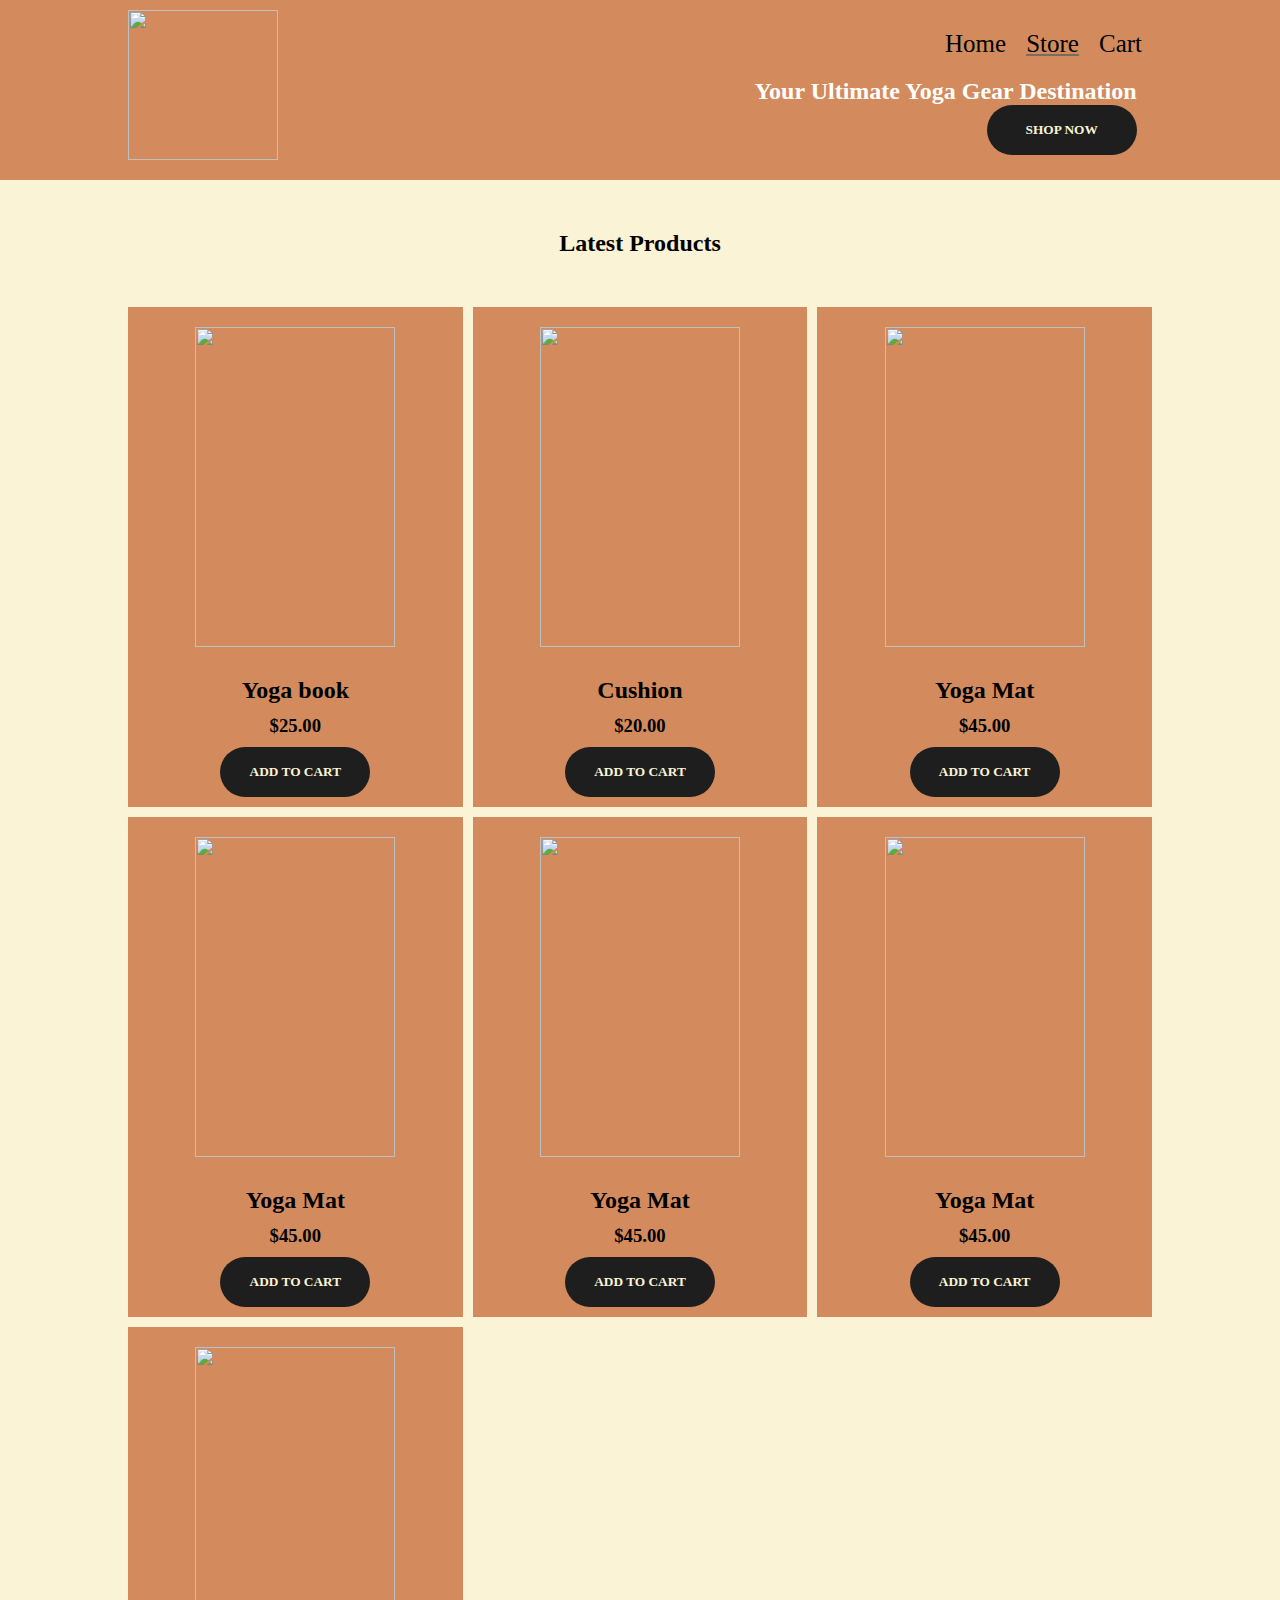
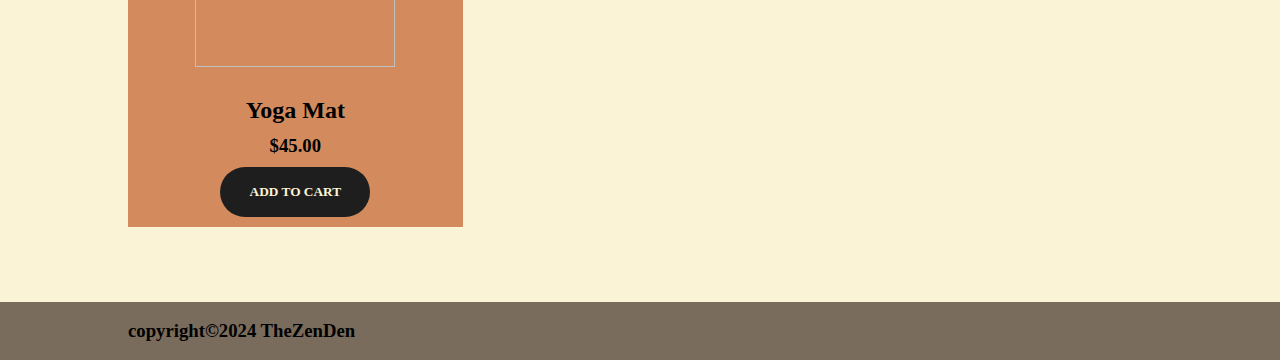
==== store.html @ ea784aff "Aesthetic changes to nav bar, footer, colour etc." ====
<!DOCTYPE html>
<html lang="en">

<head>
    <meta charset="UTF-8">
    <meta name="viewport" content="width=device-width, initial-scale=1.0">
    <title>TheZenDen</title>
    <link rel="stylesheet" href="./resources/style.css">
</head>

<body>
    <div class="container">
        <!--HEADER SECTION-->
        <header>
            <div class="nav-left-space"></div>
            <div class="left-nav ">
                <img class="logo" src="./resources/image.png">
            </div>
            <nav>
                <a class="navlink " href="cart.html">Cart</a>
                <a class="navlink active" href="store.html">Store</a>
                <a class="navlink" href="index.html">Home</a>
                <div class="subheader">
                    <h2 class="desc"> Your Ultimate Yoga Gear Destination </h2>
                    <button class=" buttoncart" onclick="document.location='products.html'">Shop now</button>
                </div>
            </nav>
            <div class="nav-right-space"></div>

        </header>
        <!--LATEST PRODUCTS SECTION-->
        <div class="page-title">
            <h2>Latest Products</h2>
        </div>
        <div class="product-card-strip ">
            <div class="product-card1 product-card">
                <img class="product-image" src="./resources/latproduct-1.jpg">
                <h2>Yoga book</h2>
                <h3>$25.00</h3>
                <button class=" buttoncart">Add to cart</button>
            </div>
            <div class="product-card2 product-card">
                <img class="product-image" src="./resources/latproduct-2.jpg">
                <h2>Cushion</h2>
                <h3>$20.00</h3>
                <button class=" buttoncart">Add to cart</button>
            </div>
            <div class="product-card3 product-card">
                <img class="product-image" src="./resources/latproduct-3.jpg">
                <h2>Yoga Mat</h2>
                <h3>$45.00</h3>
                <button class=" buttoncart">Add to cart</button>
            </div>
            <div class="product-card4 product-card">
                <img class="product-image" src="./resources/latproduct-4.jpg">
                <h2>Yoga Mat</h2>
                <h3>$45.00</h3>
                <button class=" buttoncart">Add to cart</button>
            </div>
            <div class="product-card5 product-card">
                <img class="product-image" src="./resources/latproduct-5.jpg">
                <h2>Yoga Mat</h2>
                <h3>$45.00</h3>
                <button class=" buttoncart">Add to cart</button>
            </div>
            <div class="product-card6 product-card">
                <img class="product-image" src="./resources/latproduct-6.jpg">
                <h2>Yoga Mat</h2>
                <h3>$45.00</h3>
                <button class=" buttoncart">Add to cart</button>
            </div>
            <div class="product-card7 product-card">
                <img class="product-image" src="./resources/latproduct-7.jpg">
                <h2>Yoga Mat</h2>
                <h3>$45.00</h3>
                <button class=" buttoncart">Add to cart</button>
            </div>
        </div>

        <!--FOOTER SECTION-->
        <footer>
            <div></div>
            <div>
                <br>
                <h3>copyright©2024 TheZenDen </h3>
                <br>
            </div>
        </footer>
    </div>

</body>

</html>
---- resources/style.css ----
@font-face {
    font-family: H2Font;
    src: url("/assets/RobotoCondensed-VariableFont_wght.ttf") format("truetype");
}

* {
    margin: 0;
    font-family: H2Font;
    padding: 0;
}

body {
    height: 100vh;
    width: 100%;
    background-color: #FBF3D5;
}

/*MAIN CONTAINER*/
.container {
    display: grid;
    justify-items: center;
}


/*HEADER ELEMENT STYLING*/
header {
    display: grid;
    width: 100%;
    max-height: 180px;
    background-color: #D38B5D;
    grid-template-columns: 1fr 4fr 4fr 1fr;
    grid-template-rows: 1fr 1fr;

}

.left-nav {
    display: grid;
    width: 100%;
    grid-area: 1/ 2 /2 /3;
}

.logo {
    margin-top: 10px;
    width: 150px;
    height: 150px;
}

.nav {
    display: grid;
    width: 100%;
}

.navlink {
    float: right;
    text-decoration: none;
    color: #000;
    padding: 10px;
    font-size: 25px;
    margin-top: 20px;
    font-family: H2Font;
    box-shadow: inset 0 0 0 0 white;
    transition: color .3s ease-in-out, box-shadow .3s ease-in-out;
}

.active {
    text-decoration: underline;
    text-decoration-color: #7A6C5D;
}

.navlink:hover {
    color: black;
    box-shadow: inset 200px 0 0 0 white;
}

.subheader {
    display: grid;
    width: 97%;
    justify-items:flex-end;
    padding-top: 10px;
}

.desc {
    color: white;
}

.buttonshopnow {
    width: 100px;
    height: 25px;
    margin-top: 10px;
    color: #FBF3D5;
    background-color: #7A6C5D;
}

.page-title {
    margin: 50px 0px;
}

/* STORE PAGE */
.store-products {
    display: inline-flex;

    /* flex-flow: row wrap; */

    width: 80%;
    height: 450px;
    margin-bottom: 10px;
    
}

.store-product {


    width: 100%;
    margin: auto;
    background-color: #7A6C5D;
    height: 450px;
}



/*LATEST PRODUCT ELEMENT STYLING*/
.product-card-strip {
    display: grid;
    gap: 10px;
    width: 80%;
    margin-bottom: 75px;
}

.product-card {
    display: grid;
    justify-items: center;
    width: 100%;
    margin: auto;
    background-color: #D38B5D;
    height: 500px;
}

.product-card1 {
    grid-area: 1/1/5/2;
}

.product-card2 {
    grid-area: 1/2/5/3;
}

.product-card3 {
    grid-area: 1/3/5/4;
}

.product-card4 {
    grid-area: 6/1/10/2;
}


.product-card1 h2,
.product-card2 h2,
.product-card3 h2 {
    color: black;
    font-family: H2Font;
}

.product-image {
    margin: 20px 0px;
    width: 200px;
    height: 320px;
}

.buttoncart {
    width: 150px;
    height: 50px;
    color: #FBF3D5;
    background-color: #1e1e1e;
    border: white;
    text-transform: uppercase;
    font-weight: 700;
    border-radius: 25px;
    
}
/*FEATURED PRODUCT ELEMENT STYLING*/
.featured-product {
    display: grid;
    width: 80%;
    height: 180px;
    background-color: #EFBC9B;
    grid-template-columns: 1fr 2fr;
    margin-bottom: 75px;
}

.featured-product h2 {
    color: #000;
}

.featured-product-image {
    margin-top: 10px;
    width: 150px;
    height: 150px;
    justify-self: center;
    align-self: center;
}

.details {
    padding-left: 10px;
    padding-top: 20px;
    display: grid;
    width: 100%;
    grid-area: 1/ 2 / 2 /3;

}

/*FOOTER  ELEMENT STYLING*/
footer {
    display: grid;
    grid-template-columns: 1fr 8fr 1fr;
    justify-content: center;
    width: 100%;
    background-color: #7A6C5D;
}

header {

    width: 100%;
    max-height: 180px;
    background-color: #D38B5D;

    grid-template-rows: 1fr 1fr;

}

/* MEDIA QUERY TO KEEP IT RESPONSIVE FOR SMALLER SCREENS*/
@media screen and (max-width: 540px) {

    .subheader {
        display: none;
    }

    .product-card-strip {
        width: 80%;
        display: flex;
        flex-direction: column;
        gap: 10px;
    }

    .product-card1,
    .product-card2,
    .product-card3 {
        position: relative;
        top: auto;
        bottom: auto;
        left: auto;
        right: auto;
        margin: auto;
    }

    .featured-product {      
        display: none;        
    }
 
    footer {
    display: hidden;        
    } 
    .navlink {
        margin: auto;
        font-size: 15px;
        padding: 10px;
    }
}
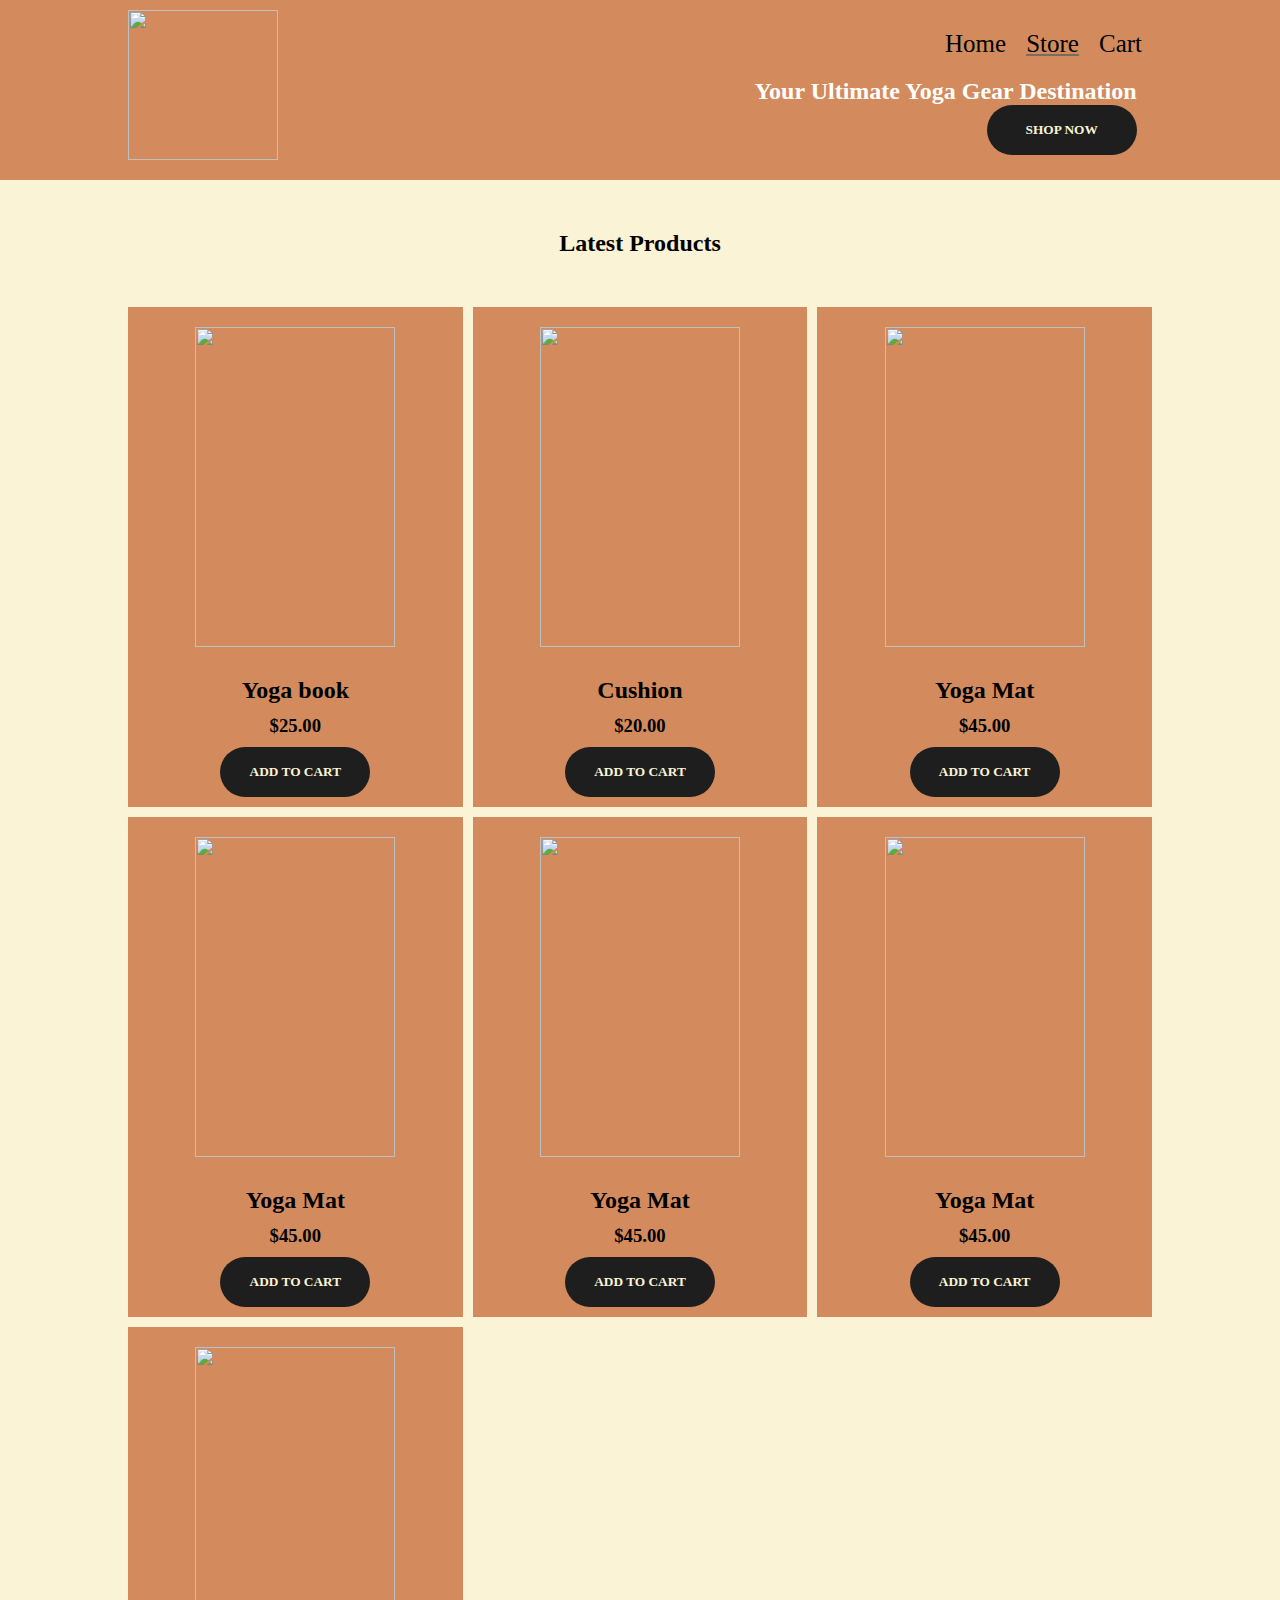
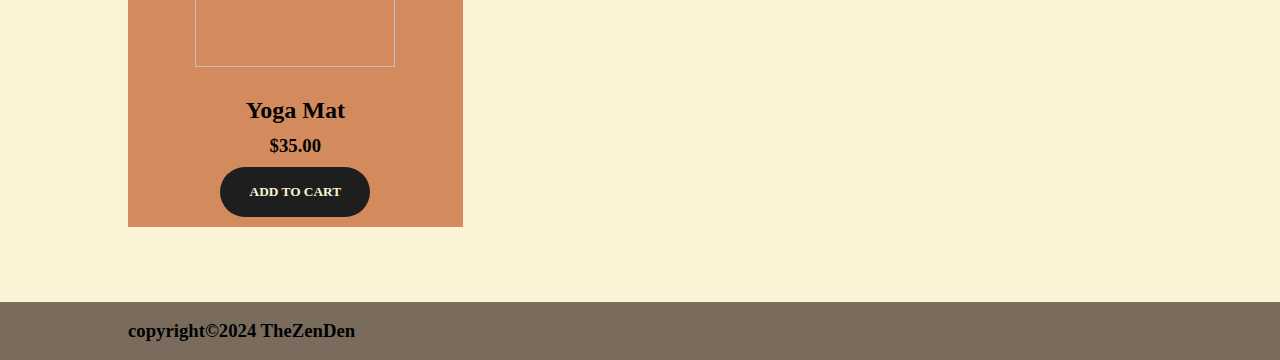
==== commit 039f8158: "Merge branch 'main' of https://github.com/OfirAlkozer/TheZenDen" ====
--- a/store.html
+++ b/store.html
@@ -54,7 +54,7 @@
             <div class="product-card4 product-card">
                 <img class="product-image" src="./resources/latproduct-4.jpg">
                 <h2>Yoga Mat</h2>
-                <h3>$45.00</h3>
+                <h3>$35.00</h3>
                 <button class=" buttoncart">Add to cart</button>
             </div>
             <div class="product-card5 product-card">
--- a/resources/style.css
+++ b/resources/style.css
@@ -99,21 +99,26 @@
 .store-products {
     display: inline-flex;
 
-    /* flex-flow: row wrap; */
+    flex-flow: row wrap;
 
     width: 80%;
+    height: 98%;
+    margin-bottom: 10px;
+
+    /* border: 2px solid violet; */
+    overflow: scroll; 
+    
+}
+
+.store-product {
+    display: flex;
+
+
+    width: 100%;
+    margin: auto;
+    background-color: #9CAFAA;
     height: 450px;
-    margin-bottom: 10px;
-    
-}
-
-.store-product {
-
-
-    width: 100%;
-    margin: auto;
-    background-color: #7A6C5D;
-    height: 450px;
+
 }
 
 
@@ -263,4 +268,11 @@
         font-size: 15px;
         padding: 10px;
     }
+}
+
+/* ALTER IMAGES AFTER SCREEN LESS WIDTH THAN 900PX */
+@media screen and (max-width: 900px) {
+    .store-products  {
+
+    }
 }